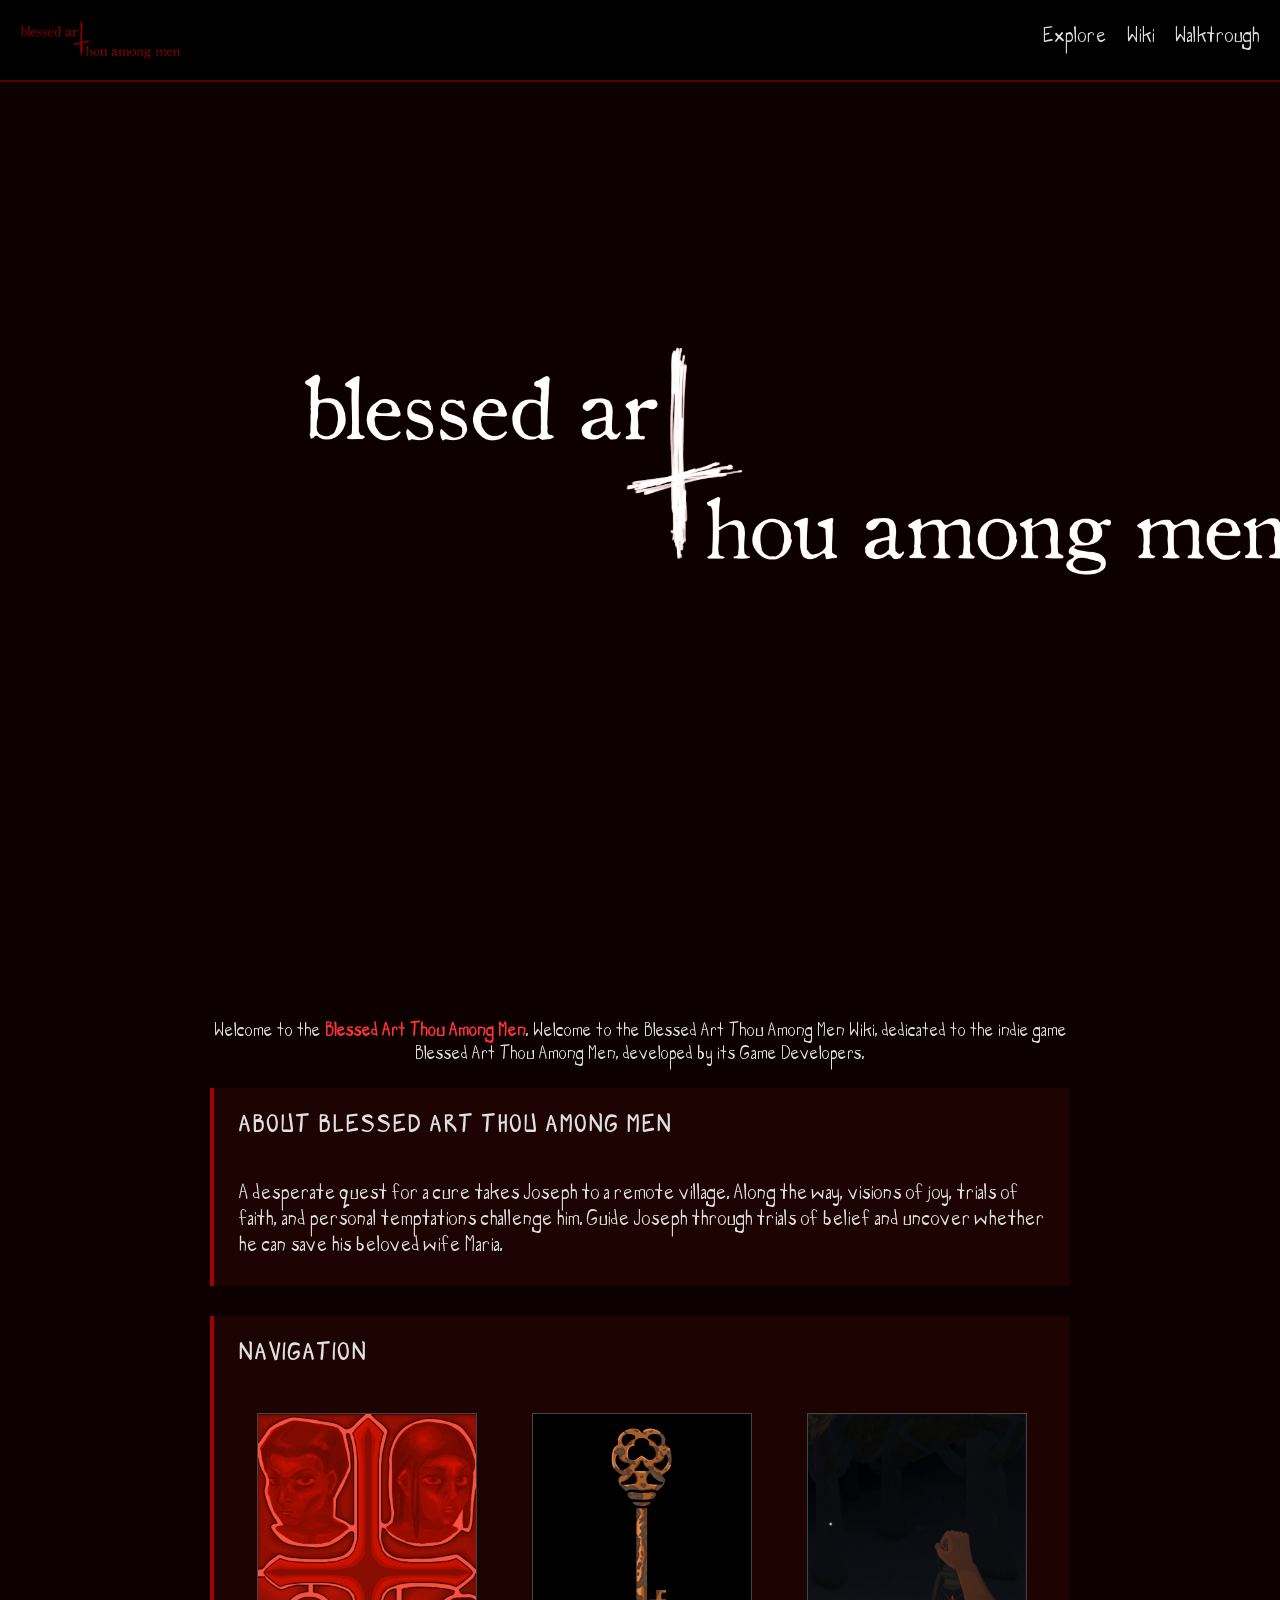
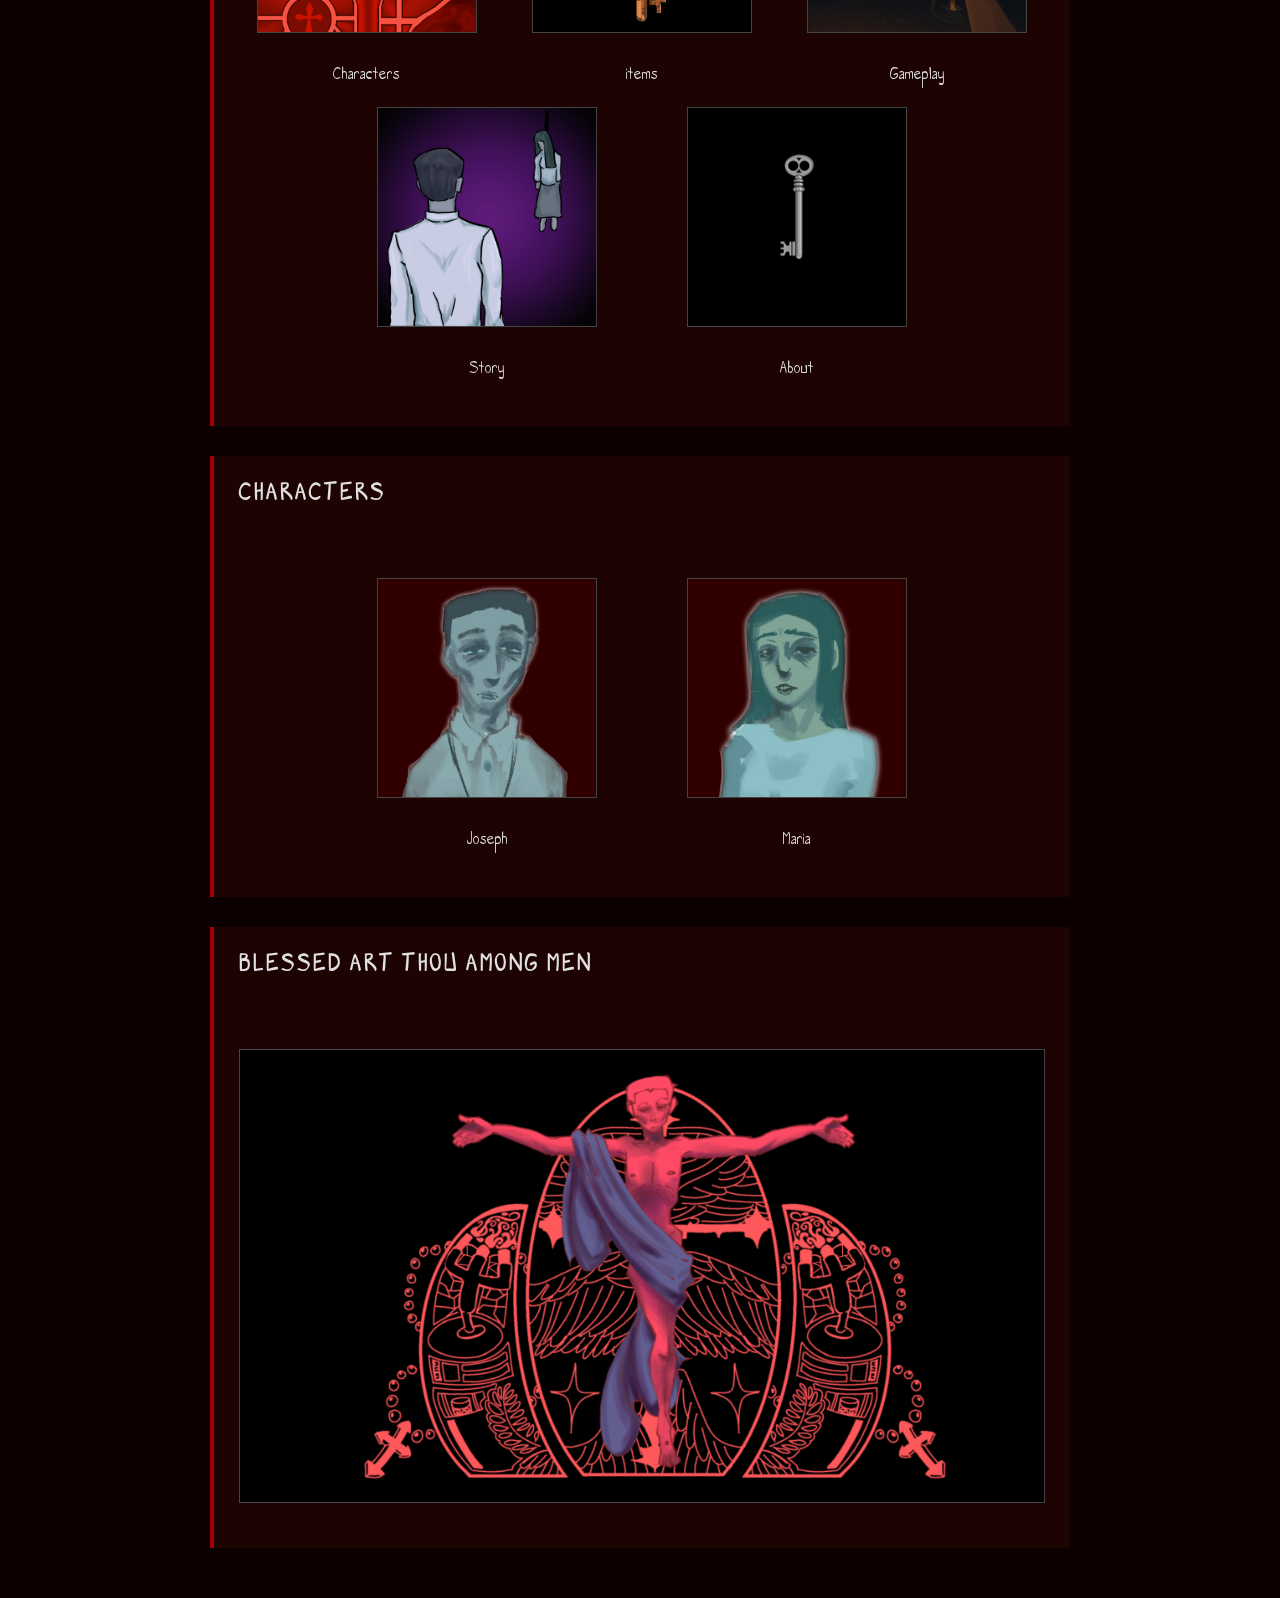
==== index.html @ b8d49543 "files" ====
<!DOCTYPE html>
<html lang="en">

<head>
    <meta charset="UTF-8">
    <meta name="viewport" content="width=device-width, initial-scale=1.0">
    <title>Blessed Art Thou Among Men Wiki</title>

    <link rel="shortcut icon" href="images/logoFavIcon.png" type="image/x-icon">
    <link rel="stylesheet" href="styles/index.css">
</head>



<body>

    <header class="main-header">
        <nav>

            <div class="logoPng">
                <a href="index.html">
                    <img src="images/BATAM logo.png" alt="">
                </a>
            </div>

            <ul>

                <li class="nav-item">
                    <span>Explore</span>
                    <ul class="dropdown">
                        <li><a href="index.html">Home</a></li>
                        <li><a href="About.html">About</a></li>
                    </ul>
                </li>

                <li class="nav-item">
                    <span>Wiki</span>
                    <ul class="dropdown">
                        <li><a href="Characters.html">Characters</a></li>
                        <li><a href="Items.html">Items</a></li>
                    </ul>
                </li>

                 <li class="nav-item">
                    <span>Walktrough</span>
                    <ul class="dropdown">
                        <li><a href="GamePlay.html">Gameplay</a></li>
                        <li><a href="Lore.html">Lore</a></li>
                    </ul>
                </li>
                
            </ul>

        </nav>
    </header>


    <main class="container">

        <section class="hero-video">
            <div id="container3D"></div>
            <img src="images/BATAM logo 1.png" alt="Overlay" class="overlay-image">

        </section>


        <p class="welcome-text">
            Welcome to the <span>Blessed Art Thou Among Men</span>.
            Welcome to the Blessed Art Thou Among Men Wiki, dedicated to the indie game
            Blessed Art Thou Among Men, developed by its Game Developers.
        </p>


        <section class="content-box">

            <h2>ABOUT BLESSED ART THOU AMONG MEN</h2>

            <br>

            <p>
                A desperate quest for a cure takes Joseph to a remote village.
                Along the way, visions of joy, trials of faith, and personal temptations challenge him.
                Guide Joseph through trials of belief and uncover whether he can save his beloved wife Maria.
            </p>

        </section>


        <section class="content-box">

            <h2>NAVIGATION</h2>

            <br>

            <div class="grid-3">

                <div class="card">
                    <div class="img-box">
                        <a href="Characters.html">
                            <img src="images/BACKGROUND FINAL.png" alt="">
                        </a>
                    </div>

                    <br>

                    <p>Characters</p>
                </div>

                <div class="card">
                    <div class="img-box">
                        <a href="Items.html">
                            <img src="images/oldbronzekeyy.png" alt="">
                        </a>
                    </div>

                    <br>

                    <p>items</p>
                </div>

                <div class="card">
                    <div class="img-box">
                        <a href="GamePlay.html">
                            <img src="images/gameplay.jpg" alt="">
                        </a>
                    </div>

                    <br>

                    <p>Gameplay</p>
                </div>

            </div>


            <div class="grid-2">

                <div class="card">
                    <div class="img-box">
                        <a href="Lore.html">
                            <img src="images/lore.png" alt="">
                        </a>
                    </div>

                    <br>

                    <p>Story</p>
                </div>

                <div class="card">
                    <div class="img-box">
                        <a href="About.html">
                            <img src="images/SilverKey1.png" alt="">
                        </a>
                    </div>

                    <br>

                    <p>About</p>
                </div>

            </div>

        </section>


        <section class="content-box">

            <h2>CHARACTERS</h2>

            <br>
            <br>

            <div class="grid-2">

                <div class="card">
                    <div class="img-box2">
                        <img src="images/joseph.png" alt="">
                    </div>
                    <br>
                    <p>Joseph</p>
                </div>

                <div class="card">
                    <div class="img-box2">
                        <img src="images/maria.png" alt="">
                    </div>
                    <br>
                    <p>Maria</p>
                </div>

            </div>

        </section>


        <section class="content-box">

            <h2>BLESSED ART THOU AMONG MEN</h2>

            <br>
            <br>

            <div class="trailer-placeholder">
                <div class="vid-box">
                    <img src="images/crucifixion .png" alt="">
                </div>
            </div>


        </section>

    </main>

    <script type="module" src="./js/main.js"></script>

</body>
</html>
---- styles/index.css ----
* {
    margin: 0;
    padding: 0;
    box-sizing: border-box;
}

body {
    background-color: #0c0000;
    background-image: url("../images/website background png.png");
    background-size: 100% auto;
    background-repeat: no-repeat;
    background-position: top center;
    color: #e0e0e0;
    font-family: "manga";
    line-height: 1.6;
}

.container {
    max-width: 900px;
    margin: 0 auto;
    padding: 20px;
}

.main-header {
    position: relative;
    z-index: 1000;
    background-color: black;
    padding: 20px;
    border-bottom: 2px solid #5a0000;
}

nav {
    display: flex;
    justify-content: space-between;
    align-items: center;
}

nav ul {
    display: flex;
    list-style: none;
}

nav ul li {
    position: relative;
    margin-left: 20px;
}

li a {
    color: white;
}

.dropdown {
    position: absolute;
    top: 100%;
    left: 0;
    background: rgba(0, 0, 0, 0.9);
    list-style: none;
    display: none;
    flex-direction: column;
    min-width: 150px;
}

.hero-video {
    width: 200%;
    height: 100vh;
    position: relative;
    left: 50%;
    transform: translateX(-50%);
    overflow: hidden;
    display: flex;
    justify-content: center;
    align-items: center;
}

#container3D {
    width: 100%;
    height: 100%;
}

.overlay-image {
    position: absolute;
    top: 40%;
    right: 200px;
    transform: translateY(-50%);
    width: 1000px;
    pointer-events: none;
    z-index: 10;
}

a {
    text-decoration: none;
}

.dropdown li {
    margin: 0;
}

.dropdown a {
    display: block;
    padding: 10px 15px;
    color: white;
    text-decoration: none;
}

.dropdown a:hover {
    background: #5a0000;
}

nav ul li:hover .dropdown {
    display: block;
}

.content-box {
    background: rgba(43, 5, 5, 0.6);
    border-left: 4px solid #a30000;
    padding: 25px;
    margin-bottom: 30px;
}

h2 {
    font-size: 1.2rem;
    margin-bottom: 15px;
    letter-spacing: 2px;
}

.welcome-text {
    text-align: center;
    margin: 20px 0;
    font-size: 0.9rem;
}

.welcome-text span {
    color: #ff3333;
    font-weight: bold;
}

.video-placeholder,
.trailer-placeholder {
    width: 100%;
    aspect-ratio: 16 / 9;
    background: #000;
    display: flex;
    justify-content: center;
    align-items: center;
    font-weight: bold;
    margin-bottom: 20px;
}

.img-box {
    width: 100%;
    max-width: 220px;
    aspect-ratio: 1 / 1;
    margin: auto;
    background: #000;
    border: 1px solid #444;
    transition: 0.4s ease;
}

.img-box img {
    width: 100%;
    height: 100%;
    object-fit: cover;
    display: block;
    transition: 0.4s ease;
}

.img-box:hover {
    box-shadow:
        0 0 10px #5a0000,
        0 0 20px #7a0000,
        0 0 40px #a00000,
        0 0 80px #c20000;
    transform: scale(1.05);
}

.img-box:hover img {
    filter: brightness(0.8);
}

.grid-3,
.grid-2 {
    display: grid;
    gap: 20px;
    margin-bottom: 20px;
}

.grid-3 {
    grid-template-columns: repeat(3, 1fr);
}

.grid-2 {
    grid-template-columns: repeat(2, 1fr);
    max-width: 600px;
    margin: 0 auto 20px auto;
}

.card {
    text-align: center;
}

.card p {
    margin-top: 8px;
    font-size: 0.8rem;
}

.small-video-box {
    width: 150px;
    height: 80px;
    background: #000;
    margin: 0 auto;
}

.vid-box {
    width: 100%;
    background: #000;
    border: 1px solid #444;
}

.vid-box img {
    width: 100%;
    height: 100%;
    object-fit: cover;
    display: block;
}

.logoPng img {
    height: 40px;
    width: auto;
    display: block;
}

@font-face {
    font-family: 'manga';
    src: url(manga_speak.ttf);
}

.img-box2 {
    width: 100%;
    max-width: 220px;
    aspect-ratio: 1 / 1;
    margin: auto;
    background: #000;
    border: 1px solid #444;
    transition: 0.4s ease;
}

.img-box2 img {
    width: 100%;
    height: 100%;
    object-fit: cover;
    display: block;
    transition: 0.4s ease;
}
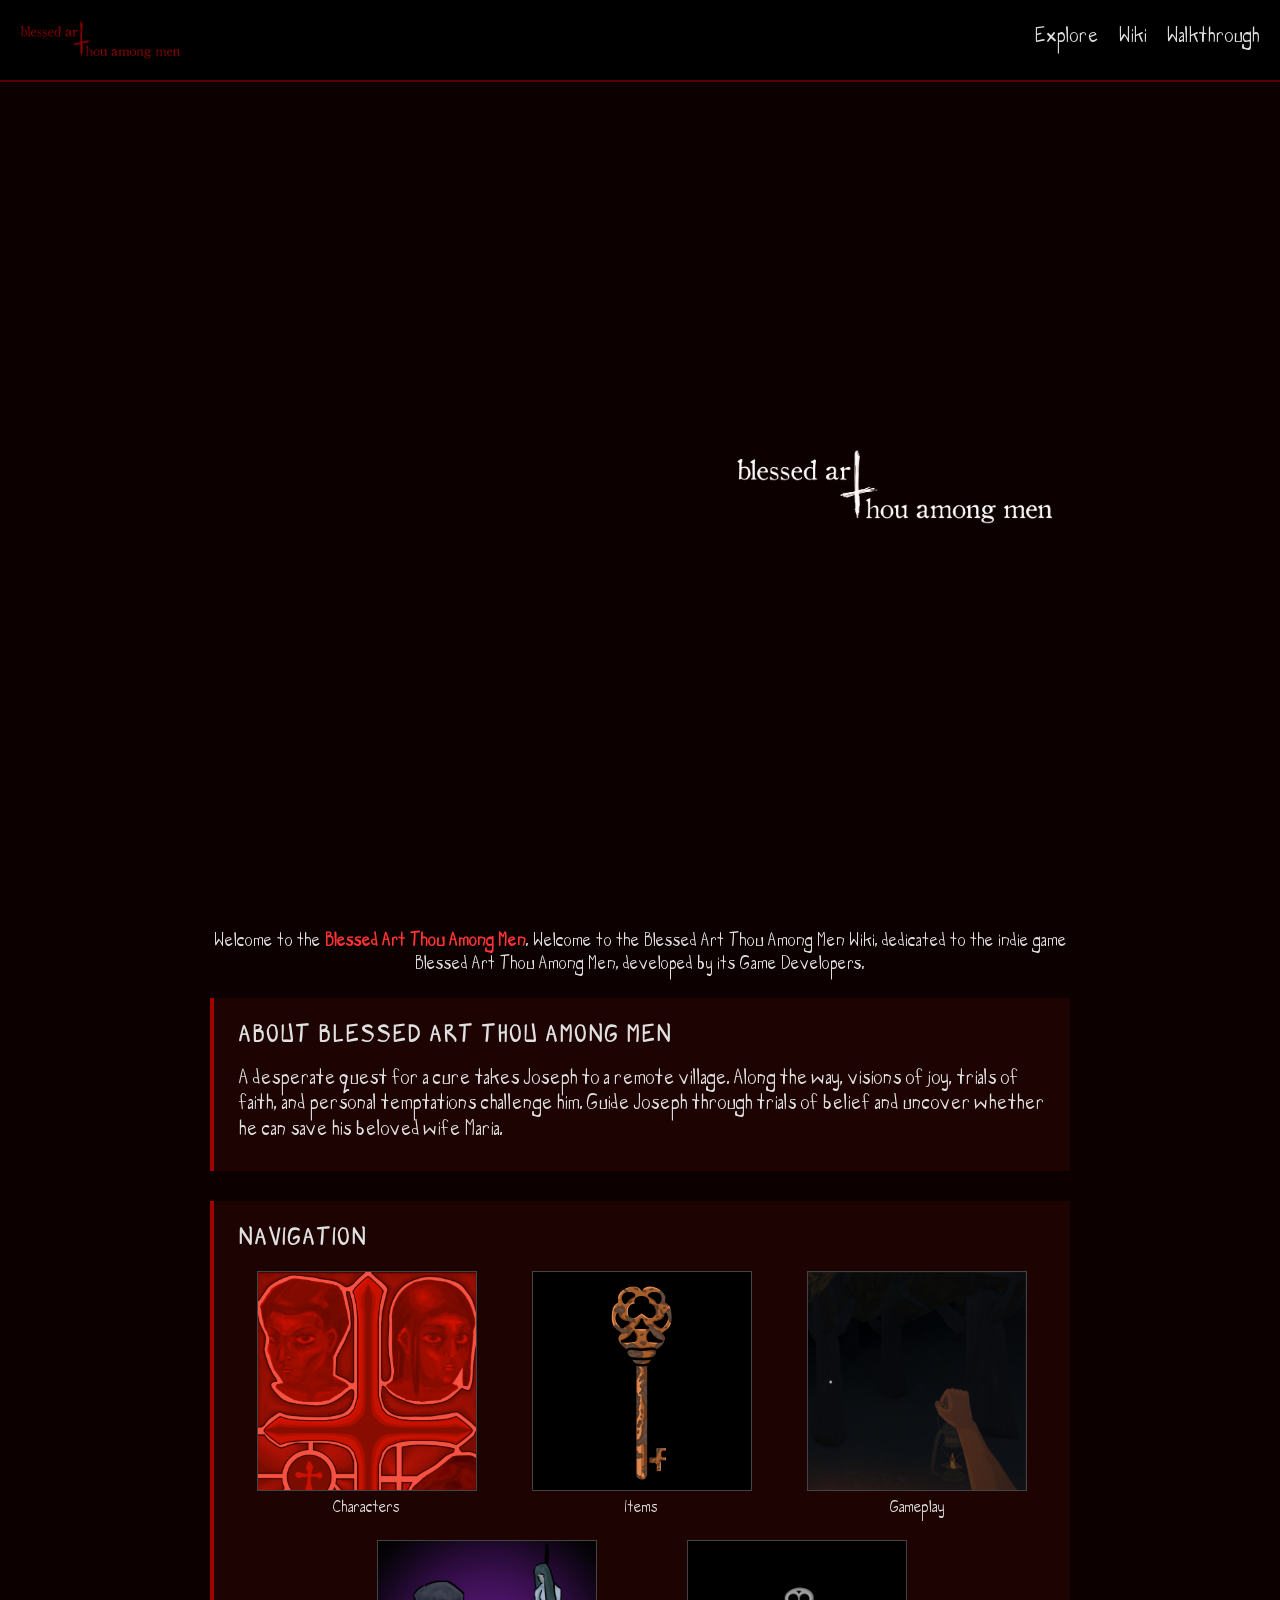
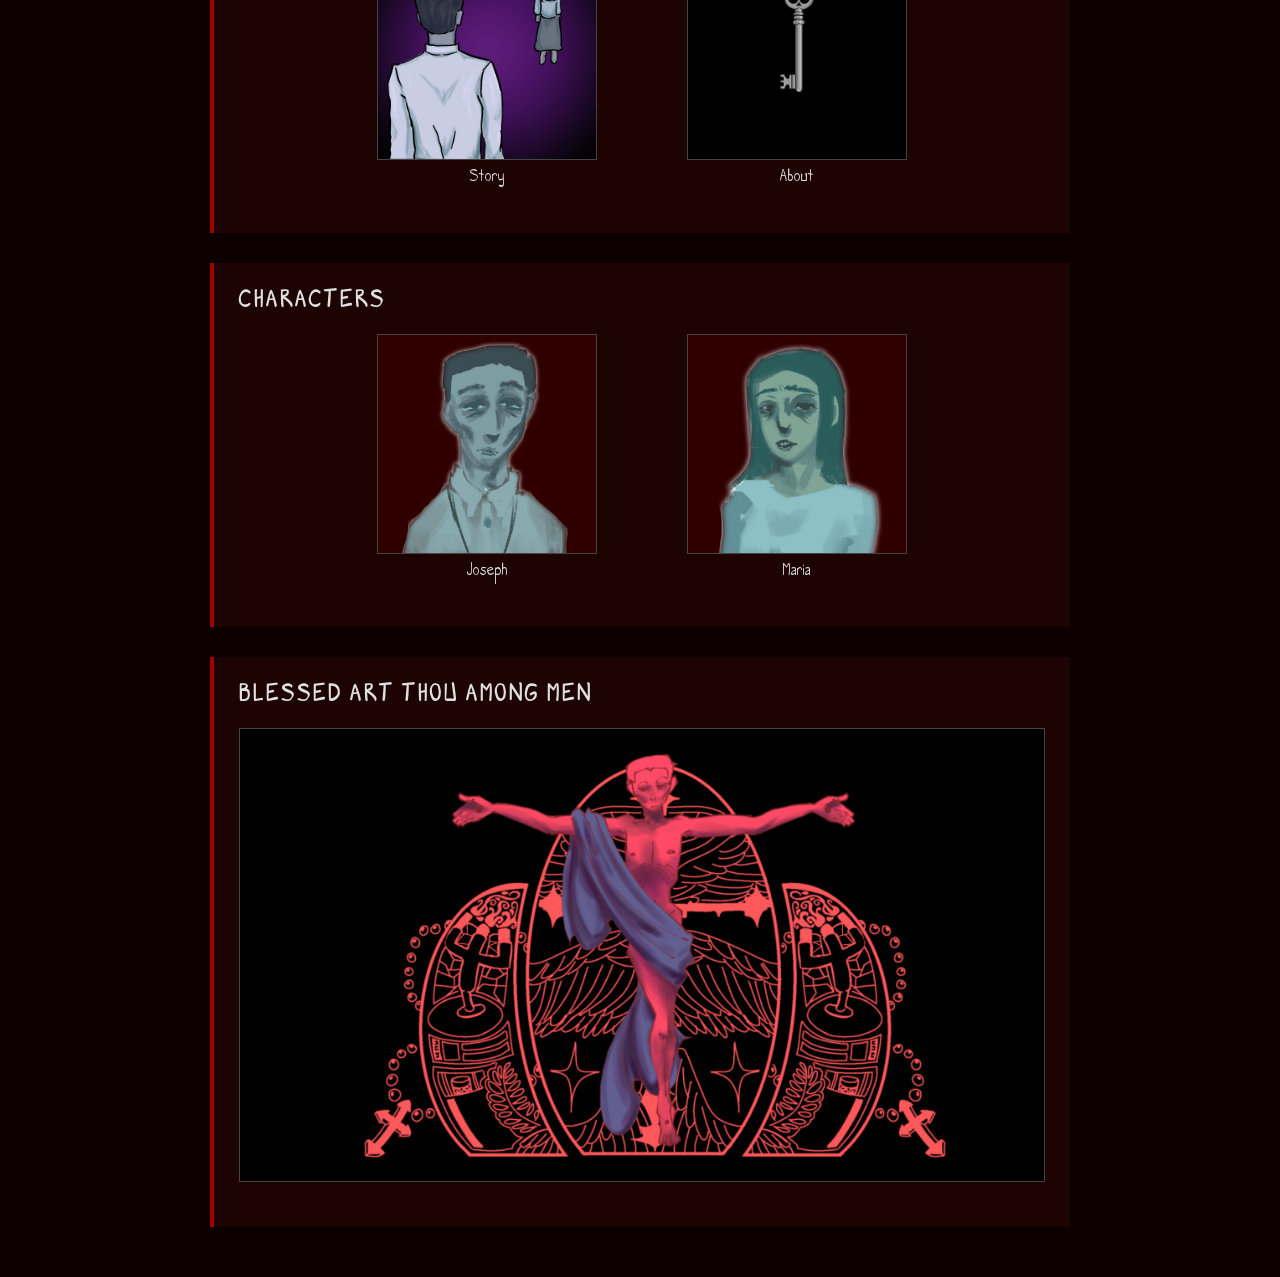
==== commit 83b2fce6: "Update index.html" ====
--- a/index.html
+++ b/index.html
@@ -5,18 +5,14 @@
     <meta charset="UTF-8">
     <meta name="viewport" content="width=device-width, initial-scale=1.0">
     <title>Blessed Art Thou Among Men Wiki</title>
-
     <link rel="shortcut icon" href="images/logoFavIcon.png" type="image/x-icon">
     <link rel="stylesheet" href="styles/index.css">
 </head>
-
-
 
 <body>
 
     <header class="main-header">
         <nav>
-
             <div class="logoPng">
                 <a href="index.html">
                     <img src="images/BATAM logo.png" alt="">
@@ -24,7 +20,6 @@
             </div>
 
             <ul>
-
                 <li class="nav-item">
                     <span>Explore</span>
                     <ul class="dropdown">
@@ -41,28 +36,23 @@
                     </ul>
                 </li>
 
-                 <li class="nav-item">
-                    <span>Walktrough</span>
+                <li class="nav-item">
+                    <span>Walkthrough</span>
                     <ul class="dropdown">
                         <li><a href="GamePlay.html">Gameplay</a></li>
                         <li><a href="Lore.html">Lore</a></li>
                     </ul>
                 </li>
-                
             </ul>
-
         </nav>
     </header>
 
+    <section class="hero-video">
+        <div id="container3D"></div>
+        <img src="images/BATAM logo 1.png" alt="Overlay" class="overlay-image">
+    </section>
 
     <main class="container">
-
-        <section class="hero-video">
-            <div id="container3D"></div>
-            <img src="images/BATAM logo 1.png" alt="Overlay" class="overlay-image">
-
-        </section>
-
 
         <p class="welcome-text">
             Welcome to the <span>Blessed Art Thou Among Men</span>.
@@ -70,39 +60,24 @@
             Blessed Art Thou Among Men, developed by its Game Developers.
         </p>
 
-
         <section class="content-box">
-
             <h2>ABOUT BLESSED ART THOU AMONG MEN</h2>
-
-            <br>
-
             <p>
                 A desperate quest for a cure takes Joseph to a remote village.
                 Along the way, visions of joy, trials of faith, and personal temptations challenge him.
                 Guide Joseph through trials of belief and uncover whether he can save his beloved wife Maria.
             </p>
-
         </section>
 
-
         <section class="content-box">
-
             <h2>NAVIGATION</h2>
-
-            <br>
-
             <div class="grid-3">
-
                 <div class="card">
                     <div class="img-box">
                         <a href="Characters.html">
                             <img src="images/BACKGROUND FINAL.png" alt="">
                         </a>
                     </div>
-
-                    <br>
-
                     <p>Characters</p>
                 </div>
 
@@ -112,10 +87,7 @@
                             <img src="images/oldbronzekeyy.png" alt="">
                         </a>
                     </div>
-
-                    <br>
-
-                    <p>items</p>
+                    <p>Items</p>
                 </div>
 
                 <div class="card">
@@ -124,26 +96,17 @@
                             <img src="images/gameplay.jpg" alt="">
                         </a>
                     </div>
-
-                    <br>
-
                     <p>Gameplay</p>
                 </div>
-
             </div>
 
-
             <div class="grid-2">
-
                 <div class="card">
                     <div class="img-box">
                         <a href="Lore.html">
                             <img src="images/lore.png" alt="">
                         </a>
                     </div>
-
-                    <br>
-
                     <p>Story</p>
                 </div>
 
@@ -153,31 +116,18 @@
                             <img src="images/SilverKey1.png" alt="">
                         </a>
                     </div>
-
-                    <br>
-
                     <p>About</p>
                 </div>
-
             </div>
-
         </section>
 
-
         <section class="content-box">
-
             <h2>CHARACTERS</h2>
-
-            <br>
-            <br>
-
             <div class="grid-2">
-
                 <div class="card">
                     <div class="img-box2">
                         <img src="images/joseph.png" alt="">
                     </div>
-                    <br>
                     <p>Joseph</p>
                 </div>
 
@@ -185,34 +135,22 @@
                     <div class="img-box2">
                         <img src="images/maria.png" alt="">
                     </div>
-                    <br>
                     <p>Maria</p>
                 </div>
-
             </div>
-
         </section>
 
-
         <section class="content-box">
-
             <h2>BLESSED ART THOU AMONG MEN</h2>
-
-            <br>
-            <br>
-
             <div class="trailer-placeholder">
                 <div class="vid-box">
                     <img src="images/crucifixion .png" alt="">
                 </div>
             </div>
-
-
         </section>
 
     </main>
 
     <script type="module" src="./js/main.js"></script>
-
 </body>
 </html>
--- a/styles/index.css
+++ b/styles/index.css
@@ -60,37 +60,6 @@
     min-width: 150px;
 }
 
-.hero-video {
-    width: 200%;
-    height: 100vh;
-    position: relative;
-    left: 50%;
-    transform: translateX(-50%);
-    overflow: hidden;
-    display: flex;
-    justify-content: center;
-    align-items: center;
-}
-
-#container3D {
-    width: 100%;
-    height: 100%;
-}
-
-.overlay-image {
-    position: absolute;
-    top: 40%;
-    right: 200px;
-    transform: translateY(-50%);
-    width: 1000px;
-    pointer-events: none;
-    z-index: 10;
-}
-
-a {
-    text-decoration: none;
-}
-
 .dropdown li {
     margin: 0;
 }
@@ -108,6 +77,53 @@
 
 nav ul li:hover .dropdown {
     display: block;
+}
+
+.hero-video {
+    width: 140vw;
+    height: 90vh;
+    max-height: 1200px;
+    min-height: 500px;
+    margin: 0 auto;
+    position: relative;
+    overflow: hidden;
+    display: flex;
+    justify-content: center;
+    align-items: center;
+}
+
+#container3D {
+    position: absolute;
+    top: 50%;
+    left: 50%;
+    width: 120%;        
+    height: 120%;       
+    max-width: none;    
+    max-height: none;
+    transform: translate(-50%, -50%);
+}
+
+.overlay-image {
+    position: absolute;
+    top: 50%;
+    left: 50%;
+    transform: translate(-50%, -50%);
+    width: 600px;
+    max-width: 25vw;
+    height: auto;
+    pointer-events: none;
+    z-index: 10;
+}
+
+@media (max-width: 768px) {
+    .hero-video {
+        height: 50vh;
+    }
+
+    .overlay-image {
+        width: 150px;
+        max-width: 40vw;
+    }
 }
 
 .content-box {
@@ -146,7 +162,8 @@
     margin-bottom: 20px;
 }
 
-.img-box {
+.img-box,
+.img-box2 {
     width: 100%;
     max-width: 220px;
     aspect-ratio: 1 / 1;
@@ -156,7 +173,8 @@
     transition: 0.4s ease;
 }
 
-.img-box img {
+.img-box img,
+.img-box2 img {
     width: 100%;
     height: 100%;
     object-fit: cover;
@@ -234,20 +252,6 @@
     src: url(manga_speak.ttf);
 }
 
-.img-box2 {
-    width: 100%;
-    max-width: 220px;
-    aspect-ratio: 1 / 1;
-    margin: auto;
-    background: #000;
-    border: 1px solid #444;
-    transition: 0.4s ease;
-}
-
-.img-box2 img {
-    width: 100%;
-    height: 100%;
-    object-fit: cover;
-    display: block;
-    transition: 0.4s ease;
+a {
+    text-decoration: none;
 }
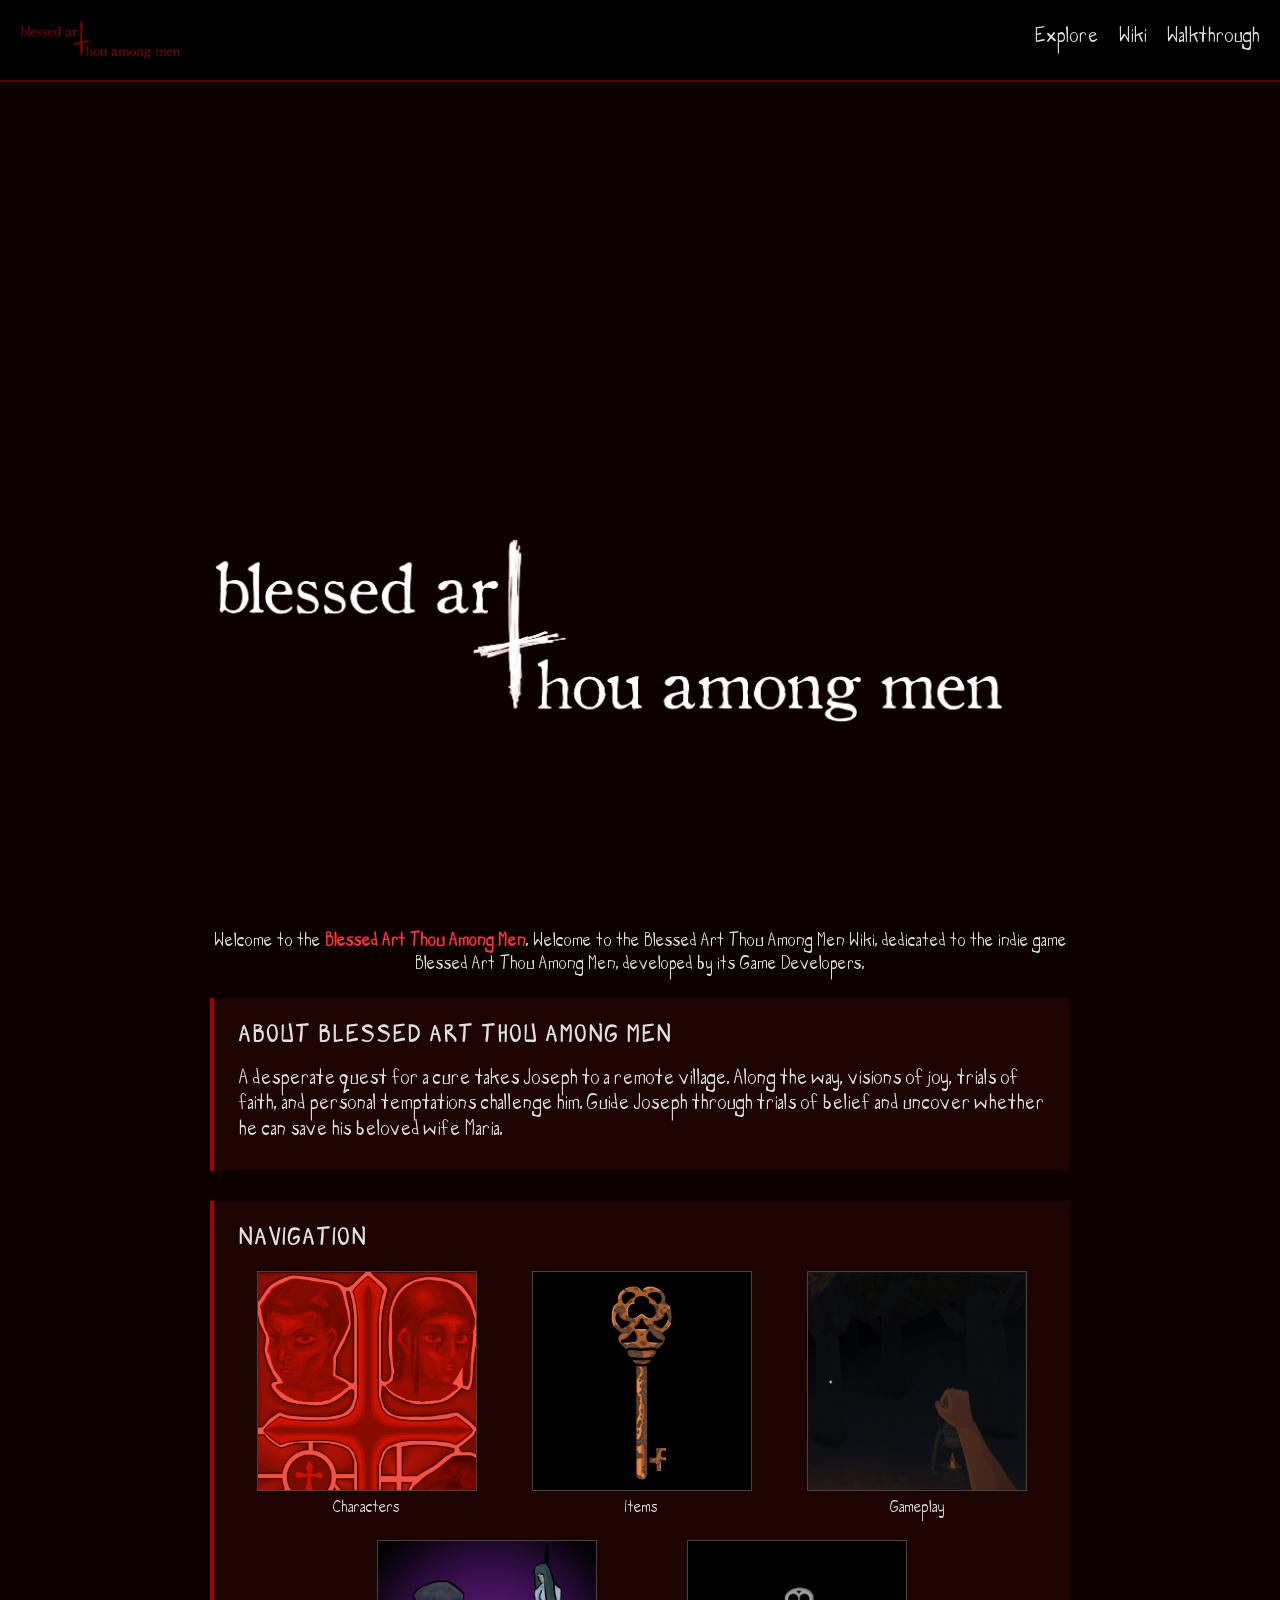
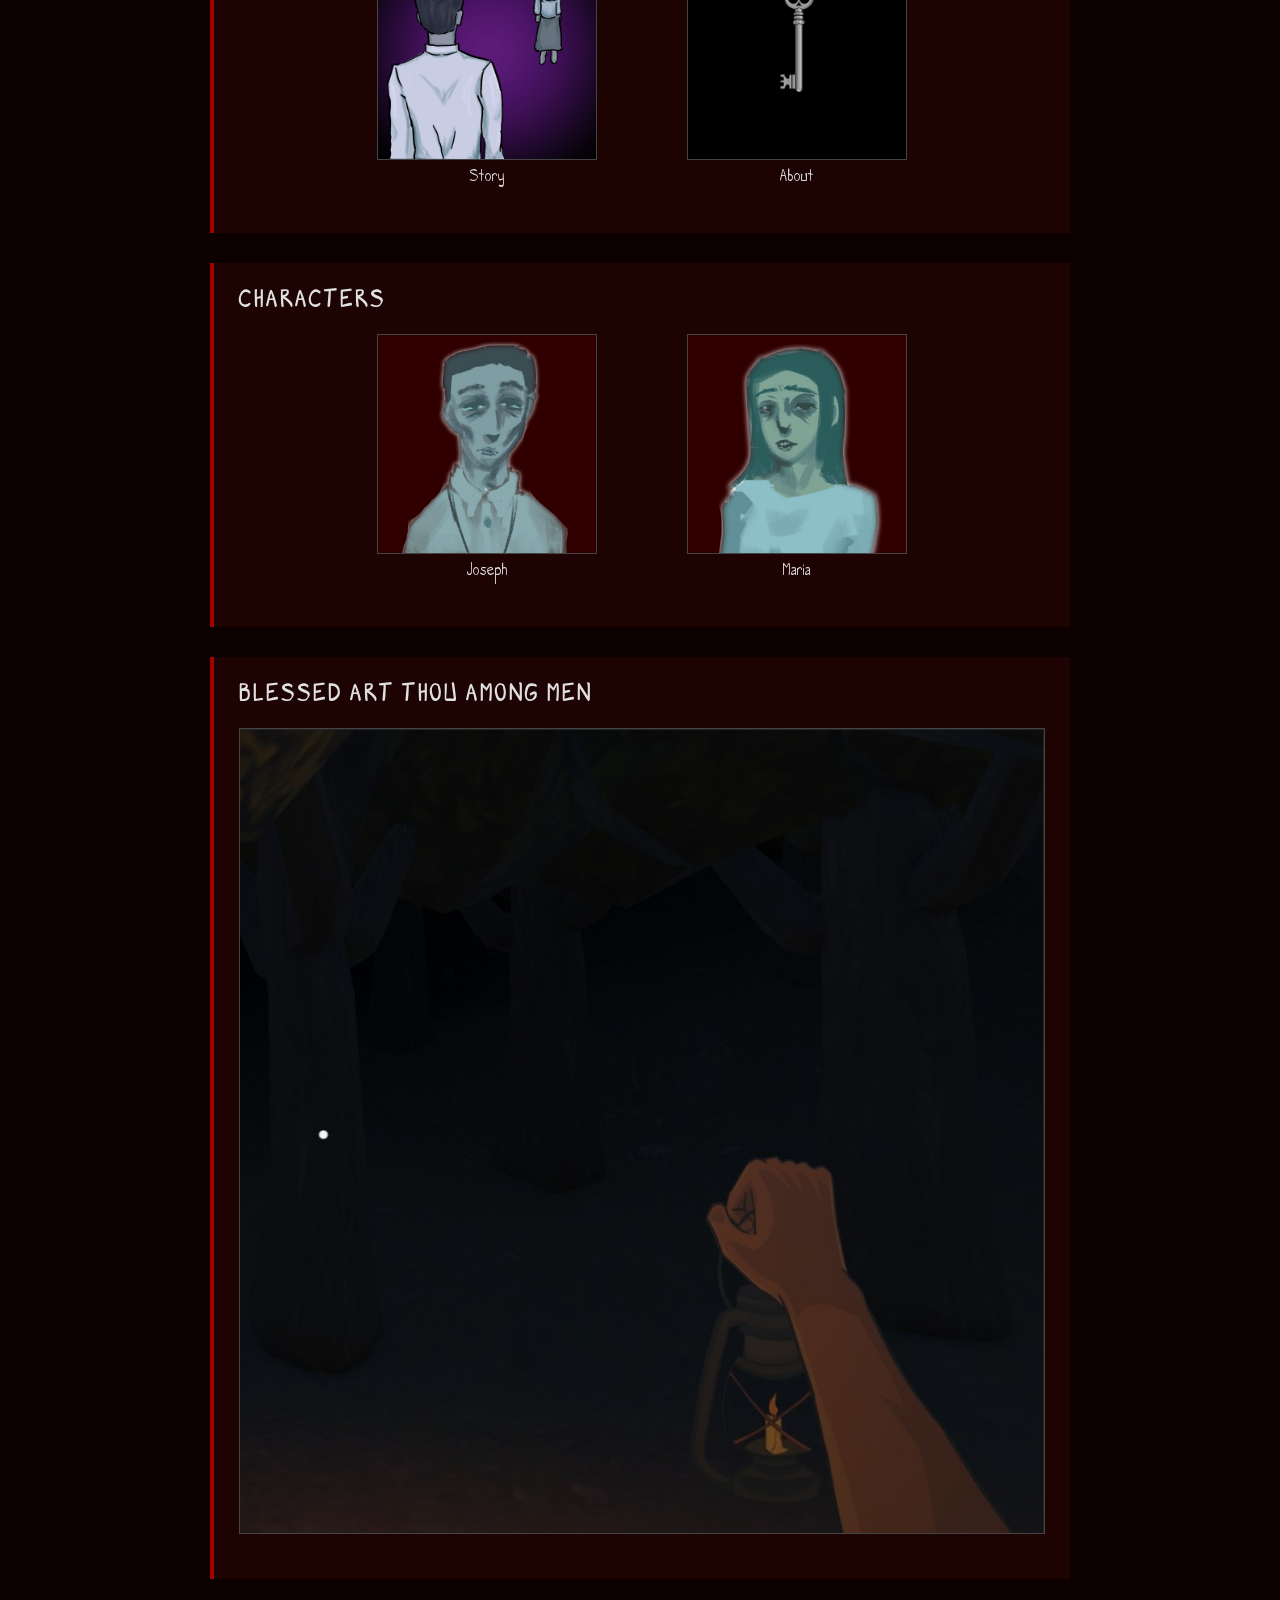
==== commit 992da317: "Update index.html" ====
--- a/index.html
+++ b/index.html
@@ -144,7 +144,7 @@
             <h2>BLESSED ART THOU AMONG MEN</h2>
             <div class="trailer-placeholder">
                 <div class="vid-box">
-                    <img src="images/crucifixion .png" alt="">
+                    <img src="images/gameplay.jpg" alt="">
                 </div>
             </div>
         </section>
--- a/styles/index.css
+++ b/styles/index.css
@@ -80,11 +80,11 @@
 }
 
 .hero-video {
-    width: 140vw;
+    width: calc(100vw - 40px);
     height: 90vh;
     max-height: 1200px;
     min-height: 500px;
-    margin: 0 auto;
+    margin: 0 20px;
     position: relative;
     overflow: hidden;
     display: flex;
@@ -105,11 +105,10 @@
 
 .overlay-image {
     position: absolute;
-    top: 50%;
-    left: 50%;
-    transform: translate(-50%, -50%);
-    width: 600px;
-    max-width: 25vw;
+    bottom: 20%;
+    right: 20%;
+    width: 800px;
+    max-width: 80vw;
     height: auto;
     pointer-events: none;
     z-index: 10;
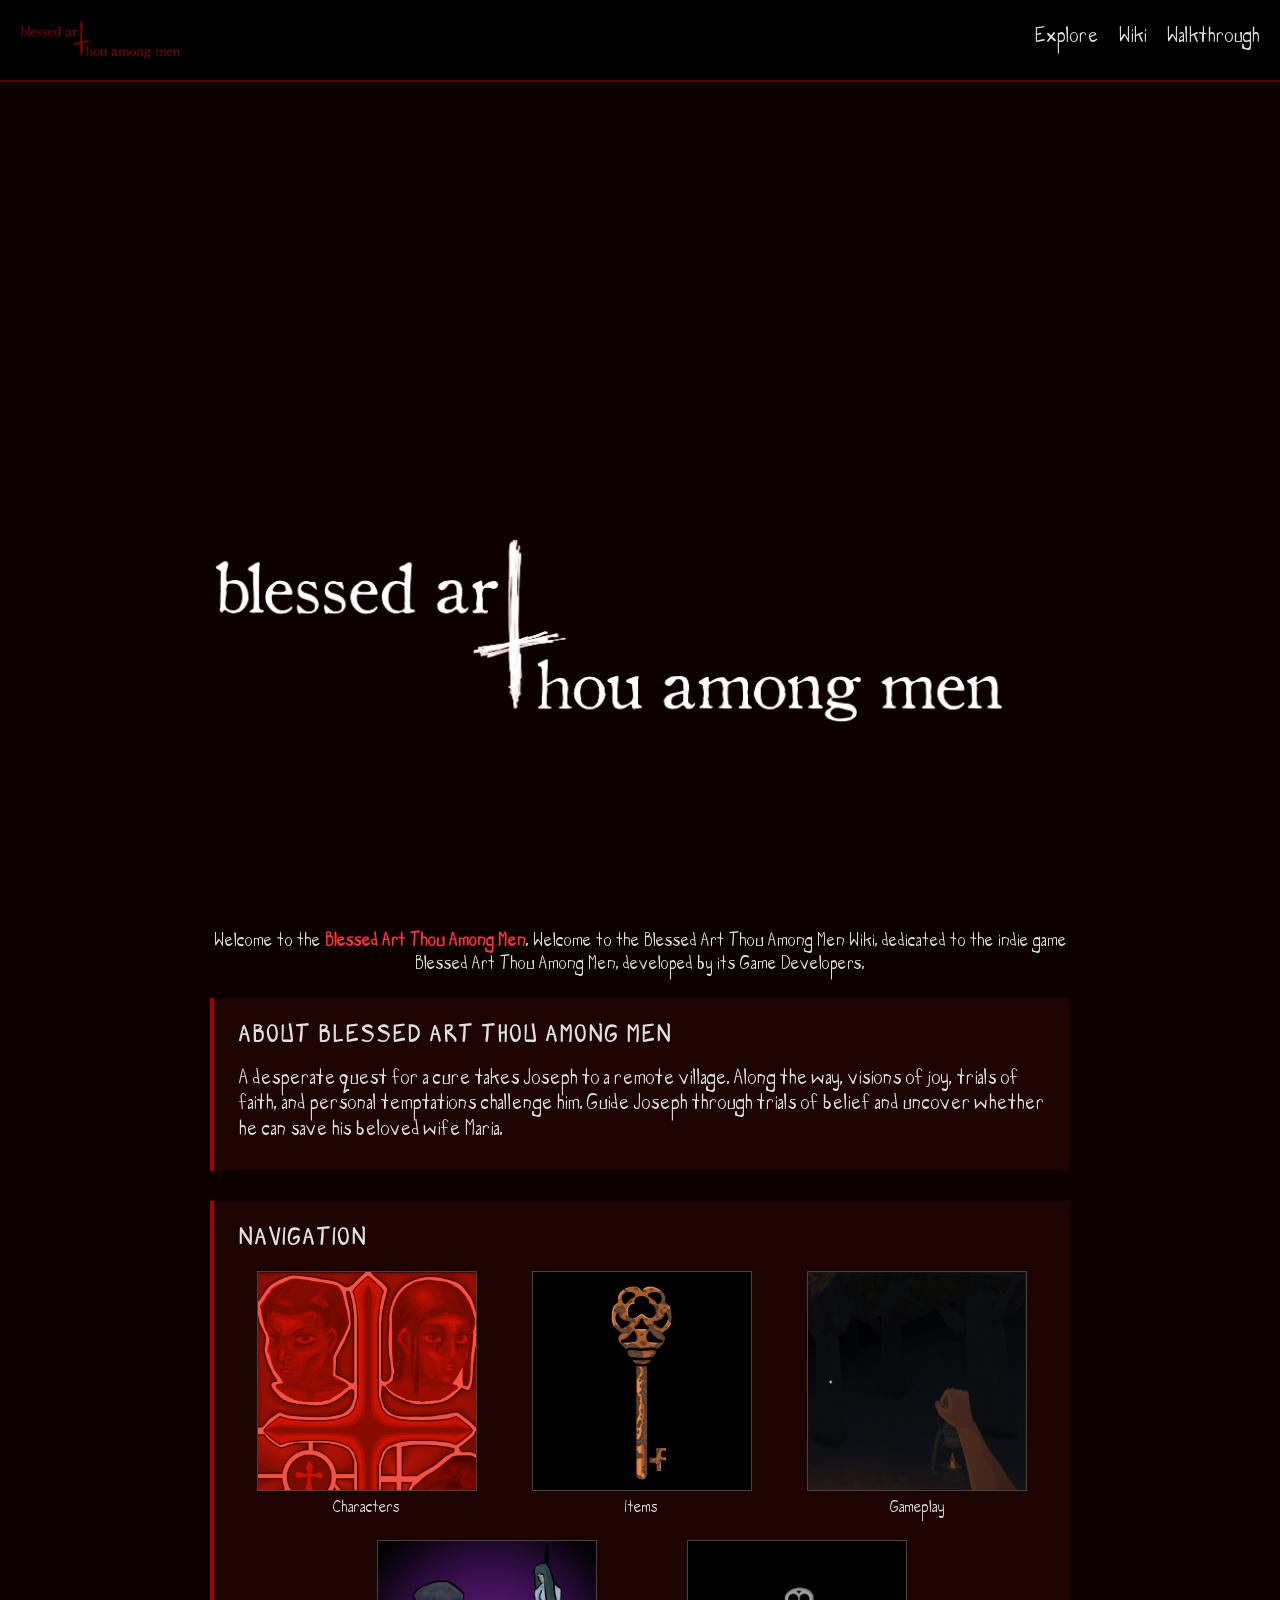
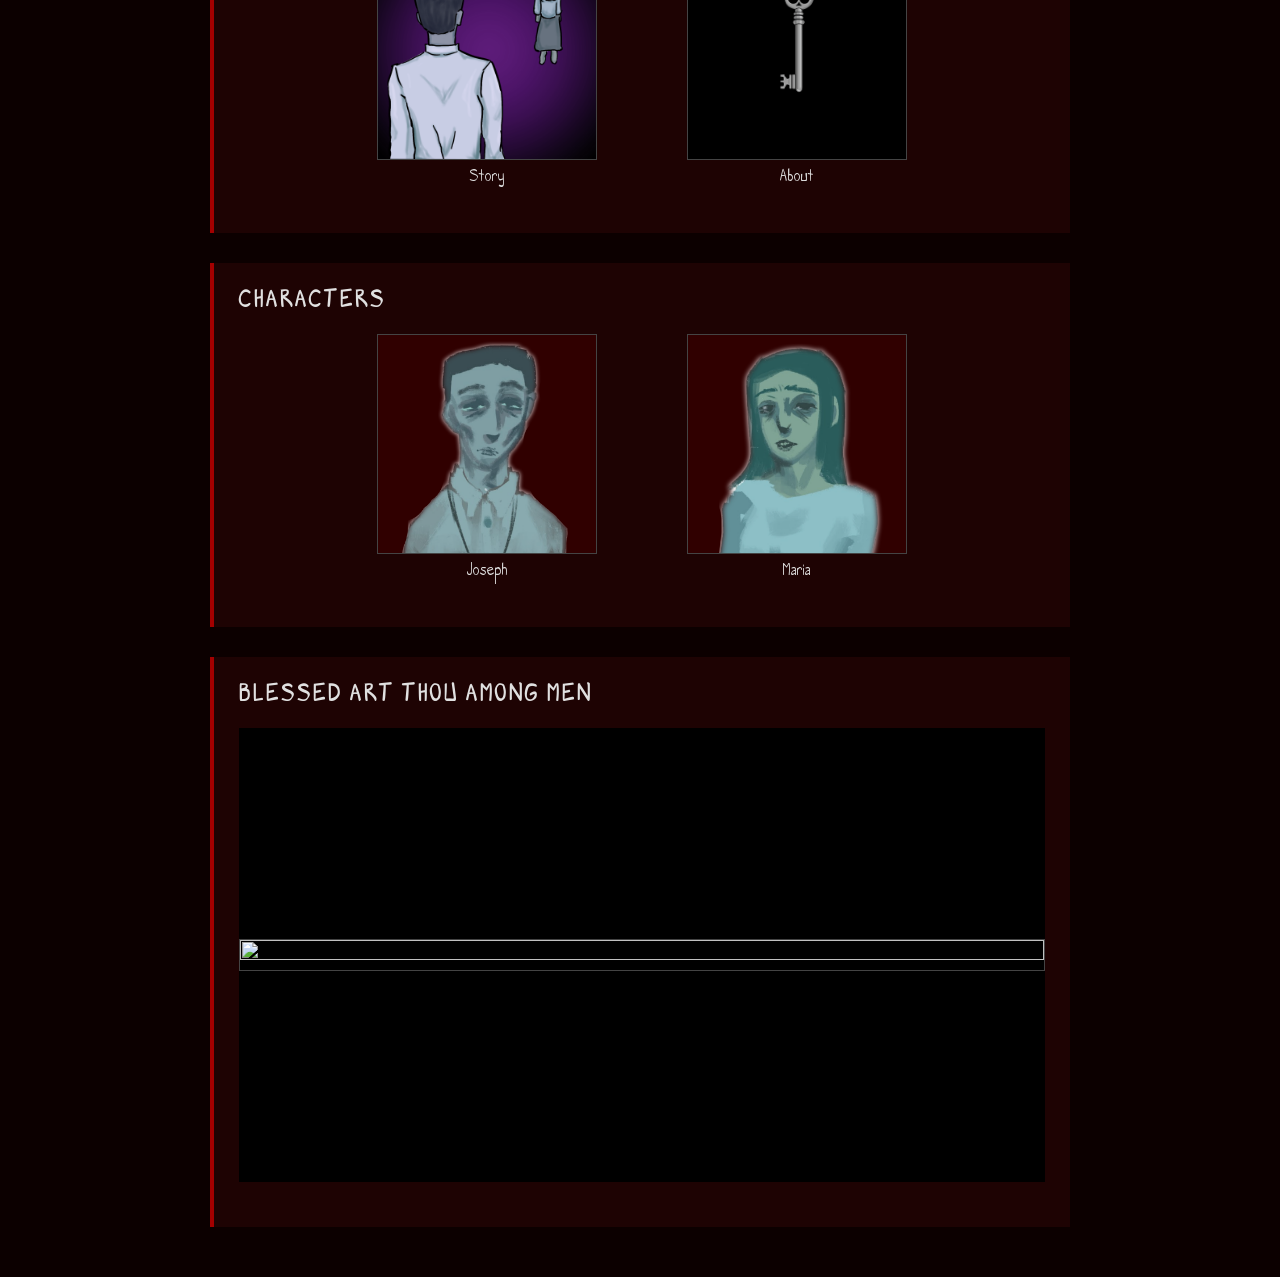
==== commit be9d5c55: "." ====
--- a/index.html
+++ b/index.html
@@ -144,7 +144,7 @@
             <h2>BLESSED ART THOU AMONG MEN</h2>
             <div class="trailer-placeholder">
                 <div class="vid-box">
-                    <img src="images/gameplay.jpg" alt="">
+                    <img src="gameplay_1.gif" alt="">
                 </div>
             </div>
         </section>
